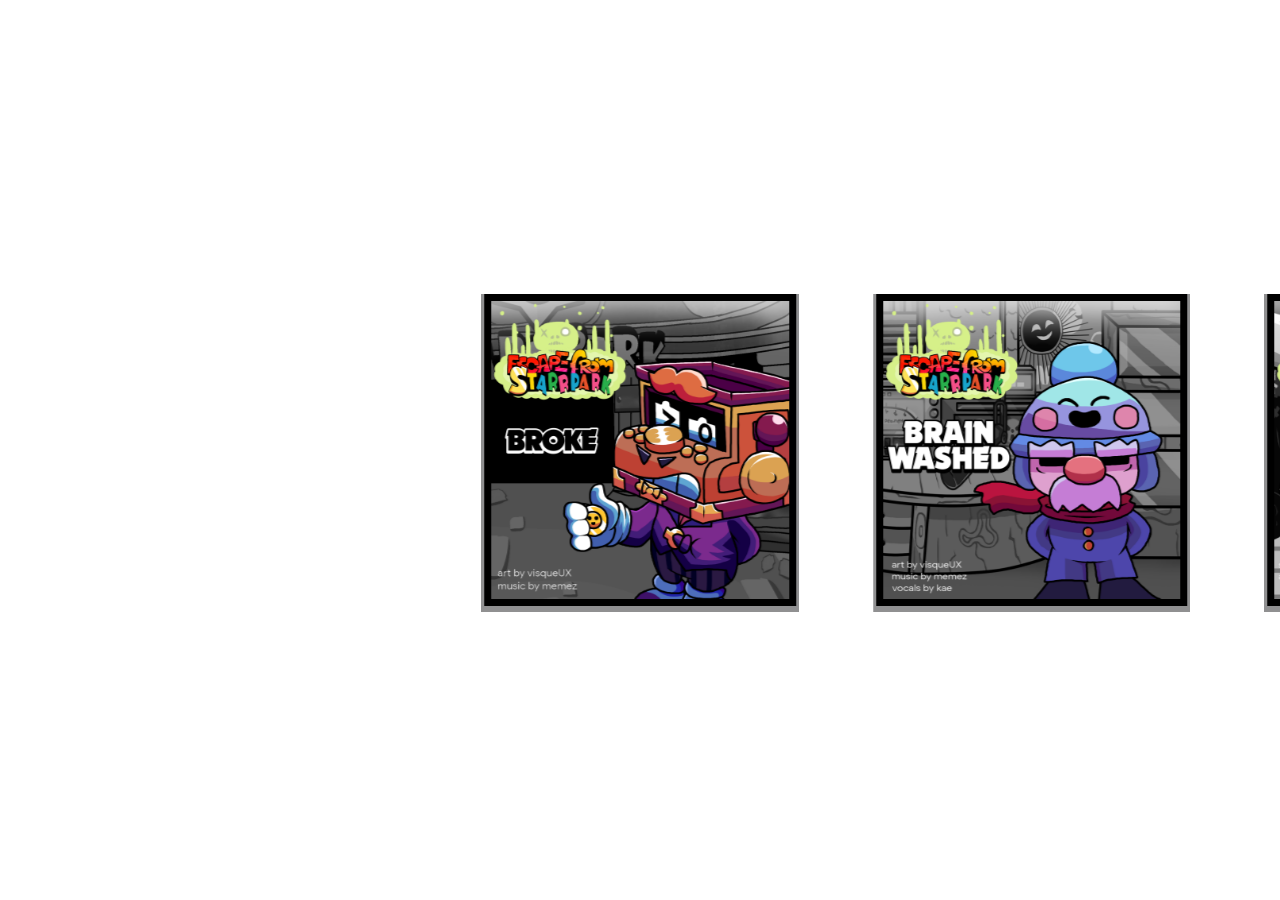
==== swiper.html @ 55c3c773 "Add files via upload" ====
<!DOCTYPE html>
<html lang="en">
  <head>
    <meta charset="utf-8" />
    <title>Scape From StarrPark - fnf mod web</title>
    <meta name="description" content="Starrpark Theories website">
    <meta http-equiv="X-UA-Compatible" content="IE=edge">
    <link rel='stylesheet' href='https://cdn-uicons.flaticon.com/uicons-regular-rounded/css/uicons-regular-rounded.css'>
    <meta property="og:url" content="https://decoartist.github.io/scapefromstarrpark/" />

    <link rel="shortcut icon" href="assets/logo.png" sizes="196x196" type="svg/x-icon">
    <meta name="viewport" content="width=device-width, initial-scale=1, minimum-scale=1, maximum-scale=1"
    />
    <!-- Link Swiper's CSS -->
    <link rel="stylesheet" href="https://cdn.jsdelivr.net/npm/swiper/swiper-bundle.min.css"/>
    <link rel="stylesheet" href="stylesheet.css">
    <script src="script.js" defer></script>

    <script type="text/javascript">

      // start click
      var audio = new Audio();
      audio.src = "sounds/startclick.ogg";
  
      // main click
      var audio2 = new Audio();
      audio2.src = "sounds/click.ogg";
  
      // back click
      var audio3 = new Audio();
      audio3.src = "sounds/backclick.ogg";
  
      // starrpass click
       var audio4 = new Audio();
      audio4.src = "sounds/starrpassclick.ogg";
  
      // starr click
      var audio5 = new Audio();
      audio5.src = "sounds/starrclick.ogg";
  
      // loaded
      var audio6 = new Audio();
      audio6.src = "sounds/loaded.ogg";
  
      // miss click
      var audio7 = new Audio();
      audio7.src = "sounds/nonclick.ogg";
  
      // popup
      var audio8 = new Audio();
      audio8.src = "sounds/popup.ogg";
  
      // smallclick
      var audio9 = new Audio();
      audio9.src = "sounds/smallclick.ogg";
  
  </script>  

    <!-- Demo styles -->
    <style>
      html,
      body {
        position: relative;
        height: 100%;
      }

      body {
        background: transparent;
        font-family: Helvetica Neue, Helvetica, Arial, sans-serif;
        font-size: 14px;
        color: #000;
        margin: 0;
        padding: 0;
      }

      .swiper {
        width: 100%;
        height: 100%;
      }

      .swiper-slide {
        text-align: center;
        font-size: 18px;
        background: transparent;

        /* Center slide text vertically */
        display: -webkit-box;
        display: -ms-flexbox;
        display: -webkit-flex;
        display: flex;
        -webkit-box-pack: center;
        -ms-flex-pack: center;
        -webkit-justify-content: center;
        justify-content: center;
        -webkit-box-align: center;
        -ms-flex-align: center;
        -webkit-align-items: center;
        align-items: center;
      }

      .swiper-backface-hidden .swiper-slide
      {
        margin-left: 5%;
      }

      .swiper-slide img {
        display: block;
        width: 100%;
        object-fit: cover;
        border: 7px solid black;
        background-color: black;
        box-shadow: 0px 3px 0px 3px rgb(33 33 35 / 50%);
      }
      
    </style>
  </head>

  <body>
    <!-- Swiper -->
    <div class="swiper mySwiper">
      <div class="swiper-wrapper">
        <div class="swiper-slide" style="margin-left:0px"><img src="assets/BROKE.png"></div>
        <div class="swiper-slide"><img src="assets/BRAINWASHED.png"></div>
        <div class="swiper-slide"><img src="assets/AUTOGRAPH.png"></div>
        <div class="swiper-slide"><img src="assets/SHADOW-PUNCH.png"></div>
        <!-- <div class="swiper-slide">Slide 5</div>
        <div class="swiper-slide">Slide 6</div>
        <div class="swiper-slide">Slide 7</div>
        <div class="swiper-slide">Slide 8</div>
        <div class="swiper-slide">Slide 9</div> -->
      </div>
      <!-- <div class="swiper-pagination"></div> -->
    </div>

    <!-- Swiper JS -->
    <script src="https://cdn.jsdelivr.net/npm/swiper/swiper-bundle.min.js"></script>

    <!-- Initialize Swiper -->
    <script>
      var swiper = new Swiper(".mySwiper", {
        slidesPerView: 4,
        spaceBetween: 30,
        centeredSlides: true,
        pagination: {
          el: ".swiper-pagination",
          clickable: true,
        },
      });
    </script>
  </body>
</html>
---- stylesheet.css ----
@charset "UTF-8";

/* WEB SHOULD WORK MAX IN 4814x2466 */

@font-face {
	font-family: "brawl";
	src: url("fonts/LilitaOne-Regular.ttf") format("truetype");
	font-weight: normal;
	font-style: normal;
}
@font-face {
	font-family: "log";
	src: url("fonts/Nougat-ExtraBlack.ttf") format("truetype");
	font-weight: normal;
	font-style: normal;
}

@font-face {
	font-family: "SP";
	src: url("fonts/supercell-magic.ttf") format("truetype");
	font-weight: normal;
	font-style: normal;
}

@font-face {
	font-family: "TG";
	src: url("fonts/Trumpgothicpro.ttf") format("truetype");
	font-weight: normal;
	font-style: normal;
}

@font-face {
	font-family: "nunito";
	src: url("fonts/Nunito-SemiBold.ttf") format("truetype");
	font-weight: normal;
	font-style: normal;
}

spacetext::before
{
    content: "|";
    font-weight: bolder;
    text-transform: uppercase;
    user-select: none;
}

body
{
	padding: 0px;
    margin: 0px;
    display: initial;
    background-size: cover;
    background-attachment: fixed;
    background-image: radial-gradient(rgb(31, 195, 255), rgb(0, 72, 255));
}
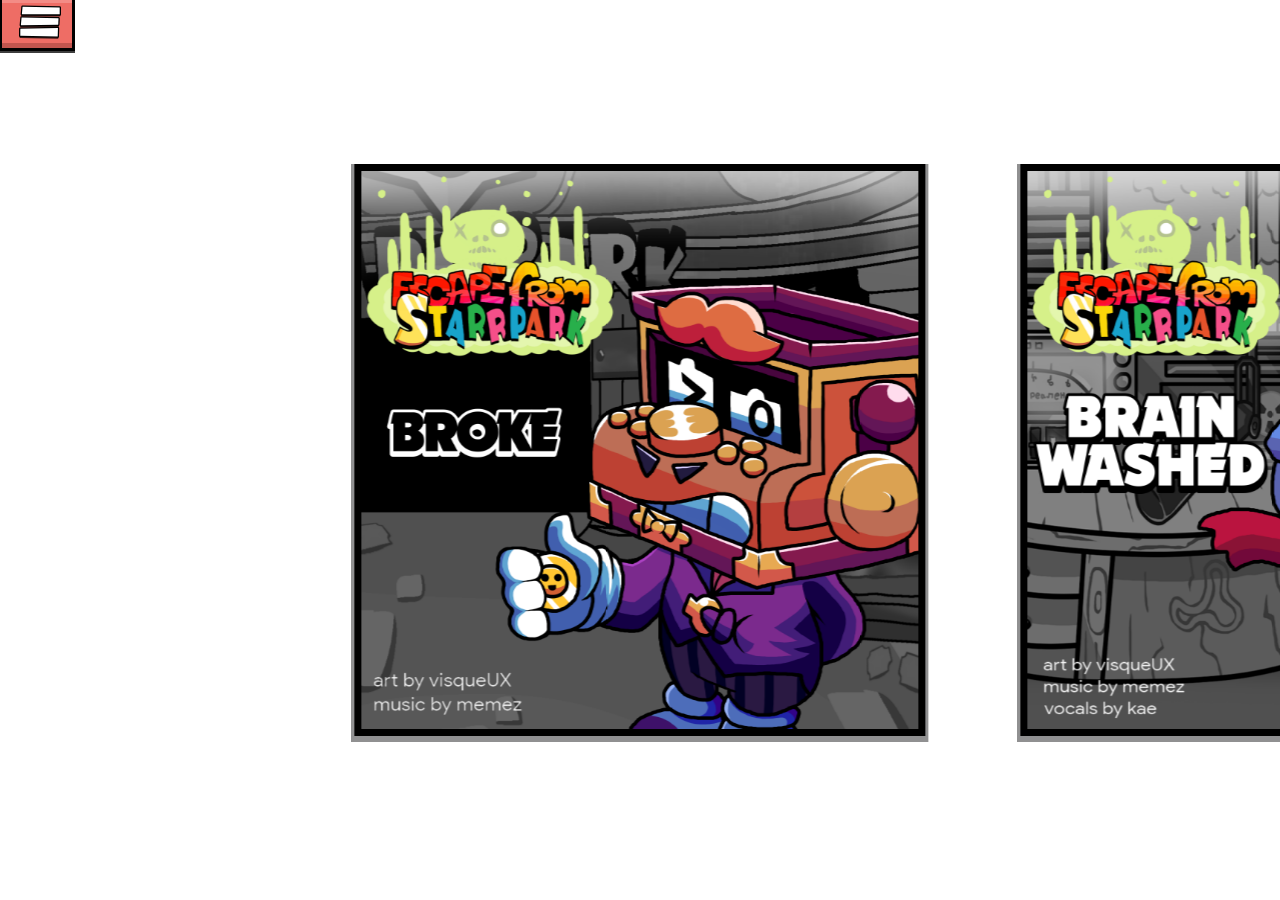
==== commit 3f1bf33c: "Add files via upload" ====
--- a/swiper.html
+++ b/swiper.html
@@ -3,10 +3,9 @@
   <head>
     <meta charset="utf-8" />
     <title>Scape From StarrPark - fnf mod web</title>
-    <meta name="description" content="Starrpark Theories website">
     <meta http-equiv="X-UA-Compatible" content="IE=edge">
     <link rel='stylesheet' href='https://cdn-uicons.flaticon.com/uicons-regular-rounded/css/uicons-regular-rounded.css'>
-    <meta property="og:url" content="https://decoartist.github.io/scapefromstarrpark/" />
+    <meta property="og:url" content="https://decoartist.github.io/scapefromstarrpark/swiper" />
 
     <link rel="shortcut icon" href="assets/logo.png" sizes="196x196" type="svg/x-icon">
     <meta name="viewport" content="width=device-width, initial-scale=1, minimum-scale=1, maximum-scale=1"
@@ -14,6 +13,7 @@
     <!-- Link Swiper's CSS -->
     <link rel="stylesheet" href="https://cdn.jsdelivr.net/npm/swiper/swiper-bundle.min.css"/>
     <link rel="stylesheet" href="stylesheet.css">
+    <script src="main.js" defer></script>
     <script src="script.js" defer></script>
 
     <script type="text/javascript">
@@ -71,6 +71,7 @@
         color: #000;
         margin: 0;
         padding: 0;
+        user-select: none;
       }
 
       .swiper {
@@ -103,7 +104,7 @@
         margin-left: 5%;
       }
 
-      .swiper-slide img {
+      .swiper-slide > img {
         display: block;
         width: 100%;
         object-fit: cover;
@@ -111,18 +112,109 @@
         background-color: black;
         box-shadow: 0px 3px 0px 3px rgb(33 33 35 / 50%);
       }
+
+      .playmusic img {
+      cursor: pointer;
+      width: 12%;
+      position: absolute;
+      background-color: white;
+      padding: 5px;
+      box-shadow: 3px 5px 0px 1px rgb(33 33 35 / 50%);
+      border: 7px solid black;
+      border-left-width: 0px;
+      }
+
+      .config
+      {
+        z-index: 99;
+      }
+
+      .iconbgr
+      {
+      z-index: 99;
+      text-transform: uppercase;
+      font-family: "brawl";
+      height: 50px;
+      width: 70px;
+      border-style: solid;
+      border-color: black;
+      border-width: 1%;
+      background-color: #ee6d65;
+      box-shadow: 0px 2px 0px rgb(62 62 62);
+      background-image: linear-gradient(#f38c86 9%, #ffffff00 10%, #ffffff00 90%,#c2554e 12%);
+      color: rgb(255, 255, 255);
+      text-shadow: 1.2px 0px 0px rgb(0 0 0), -1.2px 0px 0px rgb(0 0 0), 0px -1.2px 0px rgb(0 0 0), 0px 1.2px 0px rgb(0 0 0), -1.2px -1.2px 0px rgb(0 0 0), 1.2px -1.2px 0px rgb(0 0 0), -1.2px 1.2px 0px rgb(0 0 0), 1.2px 1.2px 0px rgb(0 0 0), 0px 1.5px 0px rgb(0 0 0), 1.2px 2px 0px rgb(0 0 0), -1.2px 2px 0px rgb(0 0 0);
+      cursor: pointer;
+      margin-bottom: -70px;
+      margin-left: -1px;
+      margin-top: -5px;
+      position: absolute;
+      }
+
+      .icon 
+      {
+      width: 60%;
+      margin-left: 24%;
+      margin-top: -4%;
+      position: absolute;
+      } 
       
     </style>
   </head>
 
   <body>
+
+    <div style="display:none;color:white;background-color:#000;width:100%;height:100%;position:fixed;z-index:9999;" id="screen_alert">
+      <center>rotate your device<br>web need height < width</center>
+    </div>
+
+    <div class="config">
+      <div class="iconbgr">
+        <div class="icon">
+          <svg xmlns="http://www.w3.org/2000/svg" viewBox="0 0 72.380997 77.416" id="svg8">
+            <defs id="defs2"></defs>
+            <g inkscape:label="Camada 1" inkscape:groupmode="layer" id="layer1" transform="translate(0,-229.584)">
+              <g id="g844" transform="translate(-51.948827,100.542678)">
+                <path style="fill:none;stroke:#000000;stroke-width:2.59407306;stroke-linecap:butt;stroke-linejoin:round;stroke-miterlimit:4;stroke-dasharray:none;stroke-opacity:0.76966289;paint-order:fill markers stroke" d="m 58.129755,151.8258 63.997595,1.36892 v 11.80705 l -65.19541,-0.17112 z" id="path832" inkscape:connector-curvature="0"></path>
+                <path style="fill:none;stroke:#000000;stroke-width:2.59407306;stroke-linecap:butt;stroke-linejoin:round;stroke-miterlimit:4;stroke-dasharray:none;stroke-opacity:0.76966289;paint-order:fill markers stroke" d="m 56.418591,170.4775 63.655349,1.19782 -0.51334,11.12258 -64.339824,0.85558 z" id="path834" inkscape:connector-curvature="0"></path>
+                <path style="fill:none;stroke:#000000;stroke-width:2.59407306;stroke-linecap:butt;stroke-linejoin:round;stroke-miterlimit:4;stroke-dasharray:none;stroke-opacity:0.76966289;paint-order:fill markers stroke" d="m 54.279635,189.81367 64.831785,-1.43309 -0.44614,14.78018 -64.513983,-1.19782 z" id="path836" inkscape:connector-curvature="0" sodipodi:nodetypes="ccccc"></path>
+                <path inkscape:connector-curvature="0" id="path826" d="m 58.129755,149.24379 63.997595,1.36893 v 11.80704 l -65.19541,-0.17111 z" style="fill:#ffffff;stroke:#000000;stroke-width:4.40494394;stroke-linecap:butt;stroke-linejoin:round;stroke-miterlimit:4;stroke-dasharray:none;stroke-opacity:1;paint-order:markers stroke fill"></path>
+                <path inkscape:connector-curvature="0" id="path828" d="m 56.418591,167.89549 63.655349,1.19782 -0.51334,11.12258 -64.339824,0.85559 z" style="fill:#ffffff;stroke:#000000;stroke-width:4.40494394;stroke-linecap:butt;stroke-linejoin:round;stroke-miterlimit:4;stroke-dasharray:none;stroke-opacity:1;paint-order:markers stroke fill"></path>
+                <path sodipodi:nodetypes="ccccc" inkscape:connector-curvature="0" id="path830" d="m 54.279635,187.23167 64.831785,-1.4331 -0.44614,14.78019 -64.513983,-1.19782 z" style="fill:#ffffff;stroke:#000000;stroke-width:4.40494394;stroke-linecap:butt;stroke-linejoin:round;stroke-miterlimit:4;stroke-dasharray:none;stroke-opacity:1;paint-order:markers stroke fill"></path>
+              </g>
+            </g>
+          </svg>
+        </div>
+      </div>
+    </div>
+
+
     <!-- Swiper -->
     <div class="swiper mySwiper">
       <div class="swiper-wrapper">
-        <div class="swiper-slide" style="margin-left:0px"><img src="assets/BROKE.png"></div>
-        <div class="swiper-slide"><img src="assets/BRAINWASHED.png"></div>
-        <div class="swiper-slide"><img src="assets/AUTOGRAPH.png"></div>
-        <div class="swiper-slide"><img src="assets/SHADOW-PUNCH.png"></div>
+
+        <div class="swiper-slide" style="margin-left:0px">
+          <img id="griff" src="assets/BROKE.png">
+        </div>
+
+        <div class="swiper-slide">
+          <img id="gale" src="assets/BRAINWASHED.png">
+          <div onclick="galeplay()" class="playmusic">
+            <img src="assets/playmusic.png">
+          </div>
+        </div>
+
+        <div class="swiper-slide">
+          <img id="colette" src="assets/AUTOGRAPH.png">
+        </div>
+
+        <div class="swiper-slide">
+          <img id="edgar" src="assets/SHADOW-PUNCH.png">
+          <div onclick="edgarplay()" class="playmusic">
+            <img src="assets/playmusic.png">
+          </div>
+        </div>
+
         <!-- <div class="swiper-slide">Slide 5</div>
         <div class="swiper-slide">Slide 6</div>
         <div class="swiper-slide">Slide 7</div>
@@ -131,21 +223,5 @@
       </div>
       <!-- <div class="swiper-pagination"></div> -->
     </div>
-
-    <!-- Swiper JS -->
-    <script src="https://cdn.jsdelivr.net/npm/swiper/swiper-bundle.min.js"></script>
-
-    <!-- Initialize Swiper -->
-    <script>
-      var swiper = new Swiper(".mySwiper", {
-        slidesPerView: 4,
-        spaceBetween: 30,
-        centeredSlides: true,
-        pagination: {
-          el: ".swiper-pagination",
-          clickable: true,
-        },
-      });
-    </script>
   </body>
 </html>
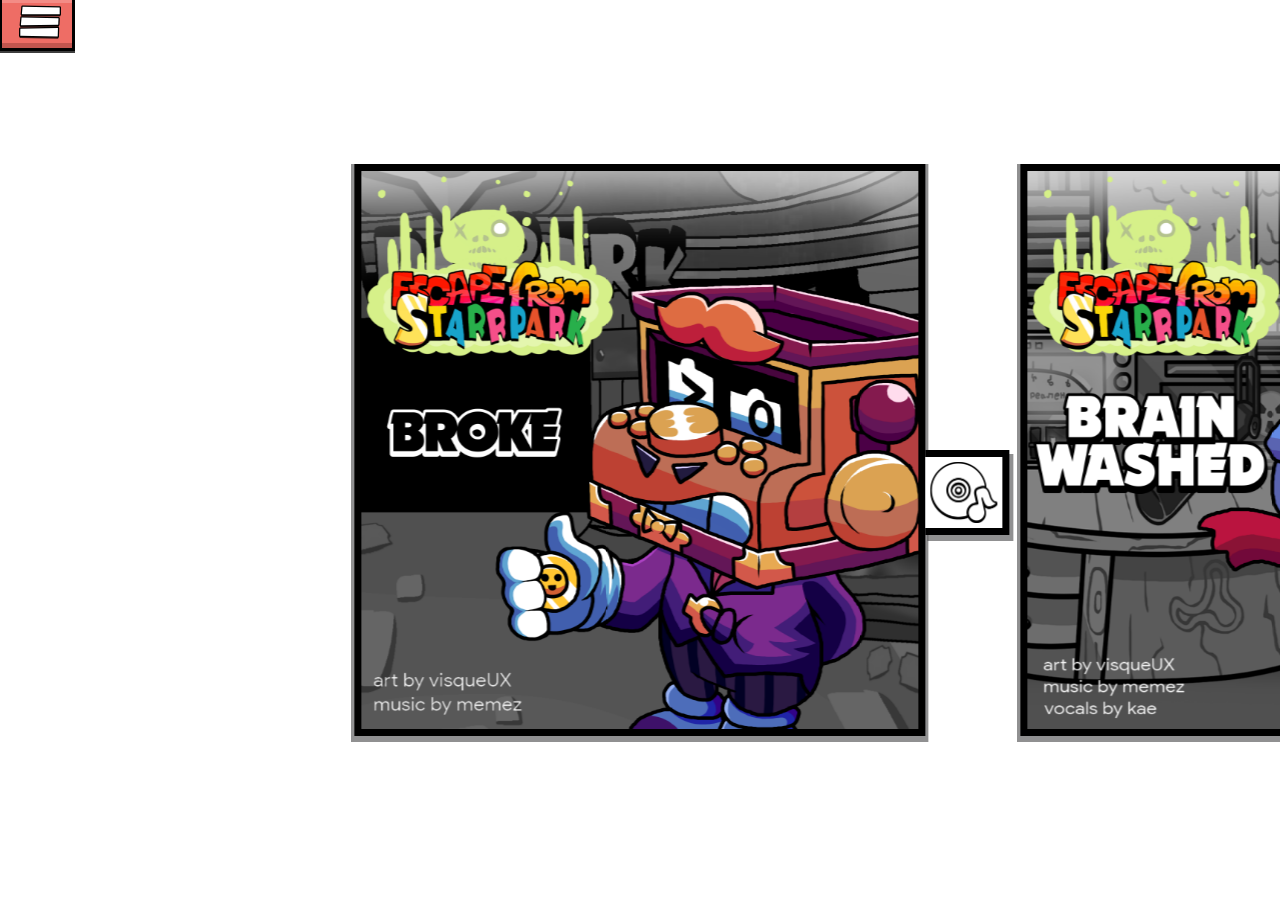
==== commit 2a6a2d30: "Add files via upload" ====
--- a/swiper.html
+++ b/swiper.html
@@ -2,7 +2,7 @@
 <html lang="en">
   <head>
     <meta charset="utf-8" />
-    <title>Scape From StarrPark - fnf mod web</title>
+    <title>Escape From StarrPark - fnf mod web</title>
     <meta http-equiv="X-UA-Compatible" content="IE=edge">
     <link rel='stylesheet' href='https://cdn-uicons.flaticon.com/uicons-regular-rounded/css/uicons-regular-rounded.css'>
     <meta property="og:url" content="https://decoartist.github.io/scapefromstarrpark/swiper" />
@@ -195,13 +195,13 @@
 
         <div class="swiper-slide" style="margin-left:0px">
           <img id="griff" src="assets/BROKE.png">
+          <div onclick="griffplay()" class="playmusic">
+            <img src="assets/playmusic.png">
+          </div>
         </div>
 
         <div class="swiper-slide">
           <img id="gale" src="assets/BRAINWASHED.png">
-          <div onclick="galeplay()" class="playmusic">
-            <img src="assets/playmusic.png">
-          </div>
         </div>
 
         <div class="swiper-slide">
